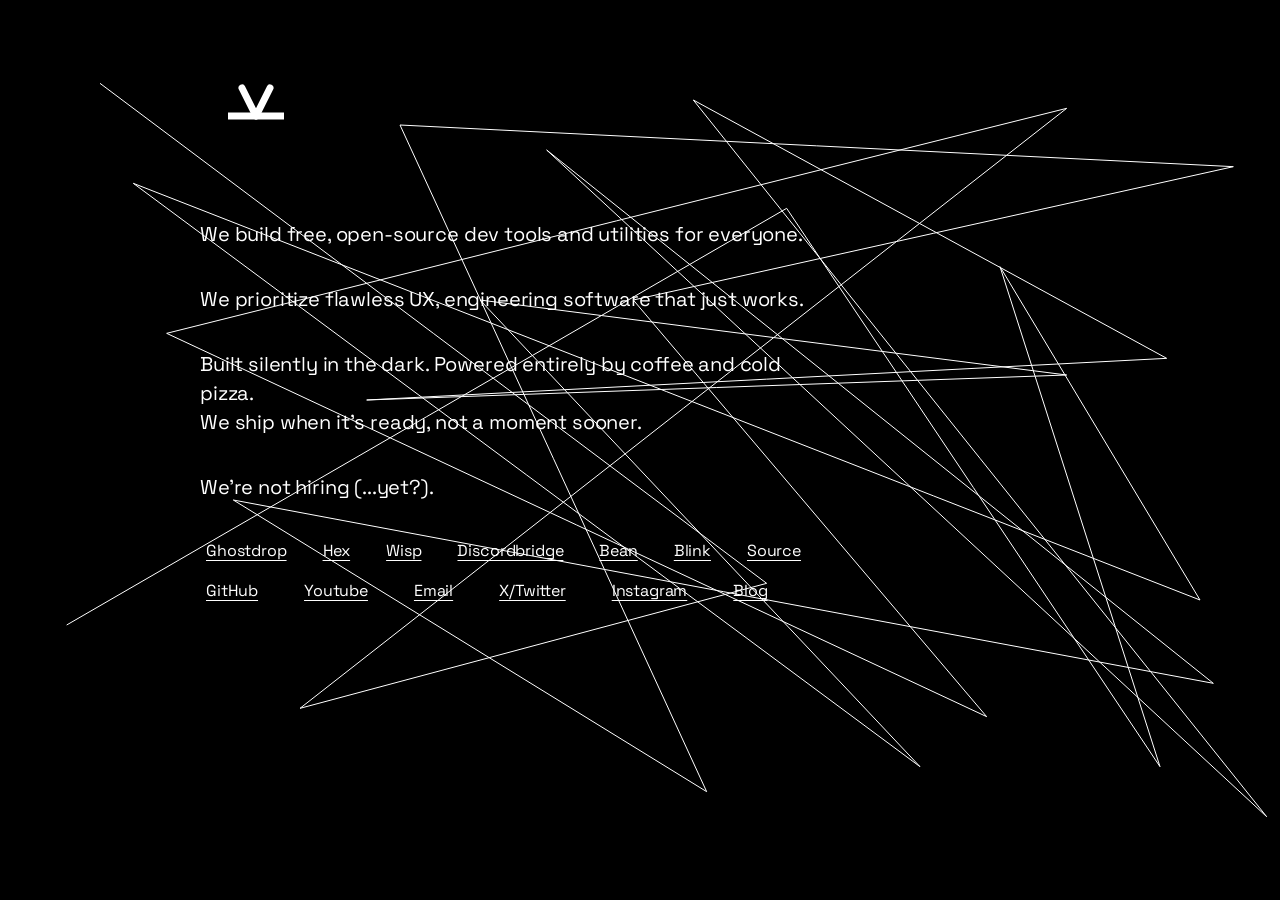
==== index.html @ b557cba9 "added links to Bean and Blink projects" ====
<!DOCTYPE html>
<html lang="en">
<head>
<meta charset="UTF-8">
<meta name="viewport" content="width=device-width, initial-scale=1.0">
<title>The Mizu Code Project</title>
<link rel="icon" type="image/png" href="logo.png">
<link rel="preconnect" href="https://fonts.googleapis.com">
<link rel="preconnect" href="https://fonts.gstatic.com" crossorigin>
<link href="https://fonts.googleapis.com/css2?family=Space+Grotesk:wght@400..700&display=swap" rel="stylesheet">
<link rel="stylesheet" href="styles.css">
</head>
<body>

<canvas id="bg"></canvas>

<div class="page">

    <div class="logo">
        <svg viewBox="0 0 64 64" fill="none">
            <path
                d="M16 32H48"
                stroke="white"
                stroke-width="4"
            />
            <path
                d="M24 16L32 32L40 16"
                stroke="white"
                stroke-width="4"
                stroke-linecap="round"
                stroke-linejoin="round"
            />
        </svg>
    </div>

    <div class="content">

        <p>
            We build free, open-source dev tools and utilities for everyone.
        </p>

        <p>
            We prioritize flawless UX, engineering software that just works. 
        </p>
        
        <p>
            Built silently in the dark. Powered entirely by coffee and cold pizza. <br>
            We ship when it's ready, not a moment sooner.
        </p>
        
        <p>
            We're not hiring (...yet?).
        </p>

        <div class="links">
            <a target="_blank" rel="noopener noreferrer" href="https://ghostdrop.qzz.io">Ghostdrop</a>
            <a target="_blank" rel="noopener noreferrer" href="https://hexcapes.qzz.io">Hex</a>
            <a target="_blank" rel="noopener noreferrer" href="https://wispproject.netlify.app">Wisp</a>
            <a target="_blank" rel="noopener noreferrer" href="https://modrinth.com/plugin/discord-bridge-mc">Discordbridge</a>
            <a target="_blank" rel="noopener noreferrer" href="https://github.com/SaaranshXd/bean">Bean</a>
            <a target="_blank" rel="noopener noreferrer" href="https://github.com/SaaranshXd/blink">Blink</a>
            <a target="_blank" rel="noopener noreferrer" href="https://github.com/SaaranshXd/MizuCode">Source</a>
        </div>

    </div>

    <div class="footer">
        <a target="_blank" rel="noopener noreferrer" href="https://github.com/SaaranshXd">GitHub</a>
        <a target="_blank" rel="noopener noreferrer" href="https://youtube.com/@Saaransh_Xd">Youtube</a>
        <a target="_blank" rel="noopener noreferrer" href="mailto:sillycat@mizucode.qzz.io">Email</a>
        <a target="_blank" rel="noopener noreferrer" href="https://x.com/Saaransh_Xdd">X/Twitter</a>
        <a target="_blank" rel="noopener noreferrer" href="https://instagram.com/@saaransh_xd">Instagram</a>
        <a target="_blank" rel="noopener noreferrer" href="/blog.html">Blog</a>
    </div>

</div>

<script src="index.js"></script>


</body>
</html>
---- styles.css ----
:root {
    --bg: #000000;
    --text: #ffffff;
    --selection-bg: #444444;
}

* {
    margin: 0;
    padding: 0;
    box-sizing: border-box;
}

html,
body {
    width: 100%;
    height: 100%;
}

body {
    font-family: "Space Grotesk", system-ui, Helvetica, Arial, sans-serif;
    line-height: 1.2;
    font-weight: 400;
    letter-spacing: -0.01rem;
    font-synthesis: none;
    text-rendering: optimizeLegibility;
    -webkit-font-smoothing: antialiased;
    -moz-osx-font-smoothing: grayscale;
    color: var(--text);
    background: var(--bg);
    overflow: hidden;
}

canvas {
    position: fixed;
    inset: 0;
    z-index: 0;
}

.page {
    position: relative;
    z-index: 1;

    height: 100vh;

    padding-top: 60px;
    padding-left: 200px;
}

.logo {
    width: 112px;
    margin-bottom: 48px;
}

.logo svg {
    width: 100%;
    display: block;
}

.content {
    max-width: 620px;
}

.content p {
    font-size: 20px;
    line-height: 1.45;
    margin-bottom: 36px;
    font-weight: 400;
}

.links {
    display: flex;
    gap: 24px;
    margin-top: 8px;
    margin-bottom: 15px;
}

.links a,
.footer a {
    color: #fff;
    text-decoration: underline;
    text-underline-offset: 4px;
    padding: 3px 6px;
}

.links a:hover,
.links a:focus-visible,
.footer a:hover,
.footer a:focus-visible {
    outline: 2px dotted rgba(255,255,255,.9);
    outline-offset: 3px;
}

.footer {
    display: flex;
    gap: 34px;
    margin-top: 15px;
    font-size: 16px;
}

a {
    transition: .12s ease;
}

@media (max-width: 900px) {

    body {
        overflow: auto;
    }

    .page {
        padding: 40px 24px;
        height: auto;
        min-height: 100vh;
    }

    .logo {
        margin-bottom: 36px;
    }

    .links {
        flex-wrap: wrap;
    }

    .footer {
        flex-wrap: wrap;
    }
}
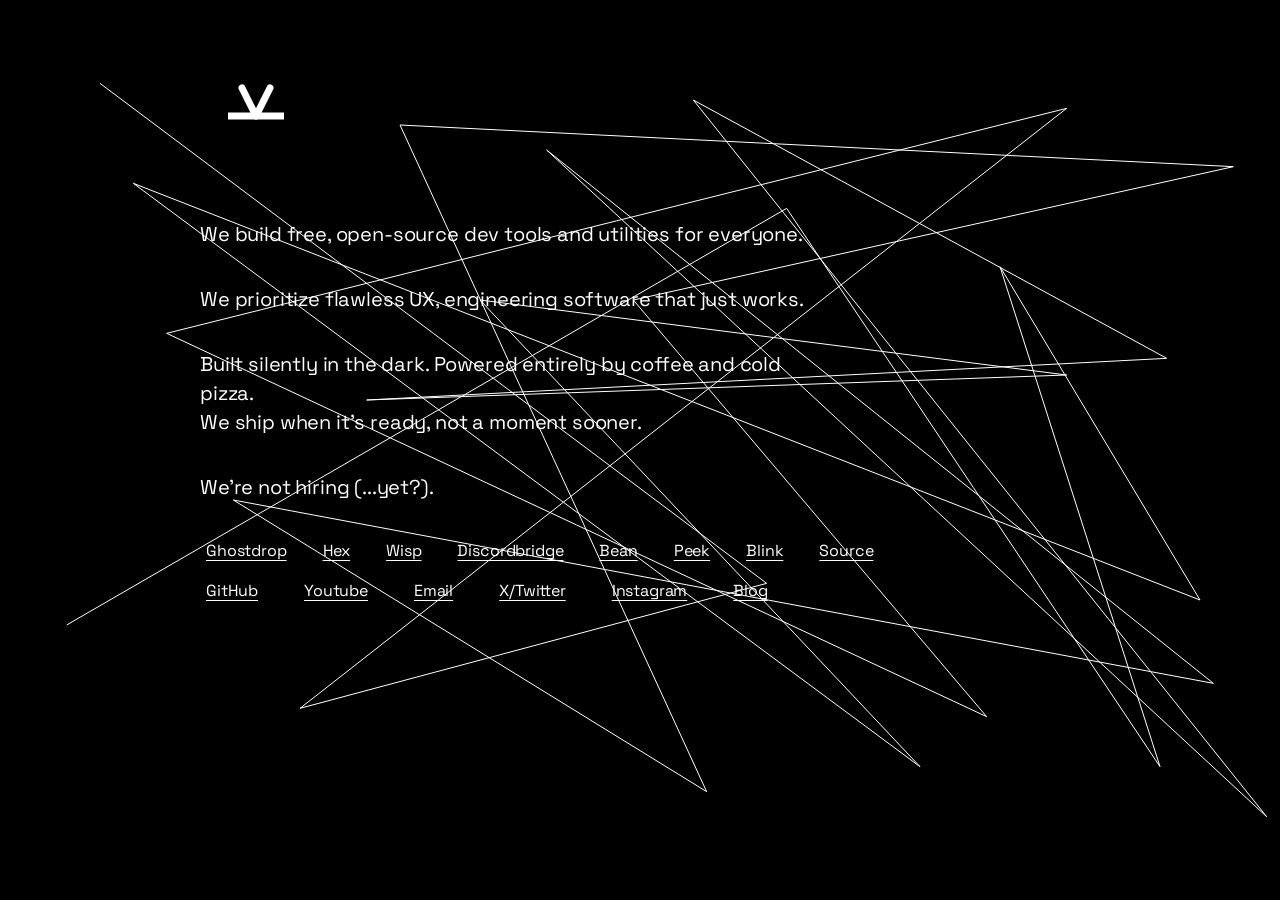
==== commit 7a472e93: "added link to Peek project and corrected GitHub link" ====
--- a/index.html
+++ b/index.html
@@ -57,15 +57,16 @@
             <a target="_blank" rel="noopener noreferrer" href="https://hexcapes.qzz.io">Hex</a>
             <a target="_blank" rel="noopener noreferrer" href="https://wispproject.netlify.app">Wisp</a>
             <a target="_blank" rel="noopener noreferrer" href="https://modrinth.com/plugin/discord-bridge-mc">Discordbridge</a>
-            <a target="_blank" rel="noopener noreferrer" href="https://github.com/SaaranshXd/bean">Bean</a>
-            <a target="_blank" rel="noopener noreferrer" href="https://github.com/SaaranshXd/blink">Blink</a>
-            <a target="_blank" rel="noopener noreferrer" href="https://github.com/SaaranshXd/MizuCode">Source</a>
+            <a target="_blank" rel="noopener noreferrer" href="https://github.com/SaaranshDx/bean">Bean</a>
+            <a target="_blank" rel="noopener noreferrer" href="https://github.com/SaaranshDx/peek">Peek</a>
+            <a target="_blank" rel="noopener noreferrer" href="https://github.com/SaaranshDx/blink">Blink</a>
+            <a target="_blank" rel="noopener noreferrer" href="https://github.com/SaaranshDx/MizuCode">Source</a>
         </div>
 
     </div>
 
     <div class="footer">
-        <a target="_blank" rel="noopener noreferrer" href="https://github.com/SaaranshXd">GitHub</a>
+        <a target="_blank" rel="noopener noreferrer" href="https://github.com/SaaranshDx">GitHub</a>
         <a target="_blank" rel="noopener noreferrer" href="https://youtube.com/@Saaransh_Xd">Youtube</a>
         <a target="_blank" rel="noopener noreferrer" href="mailto:sillycat@mizucode.qzz.io">Email</a>
         <a target="_blank" rel="noopener noreferrer" href="https://x.com/Saaransh_Xdd">X/Twitter</a>
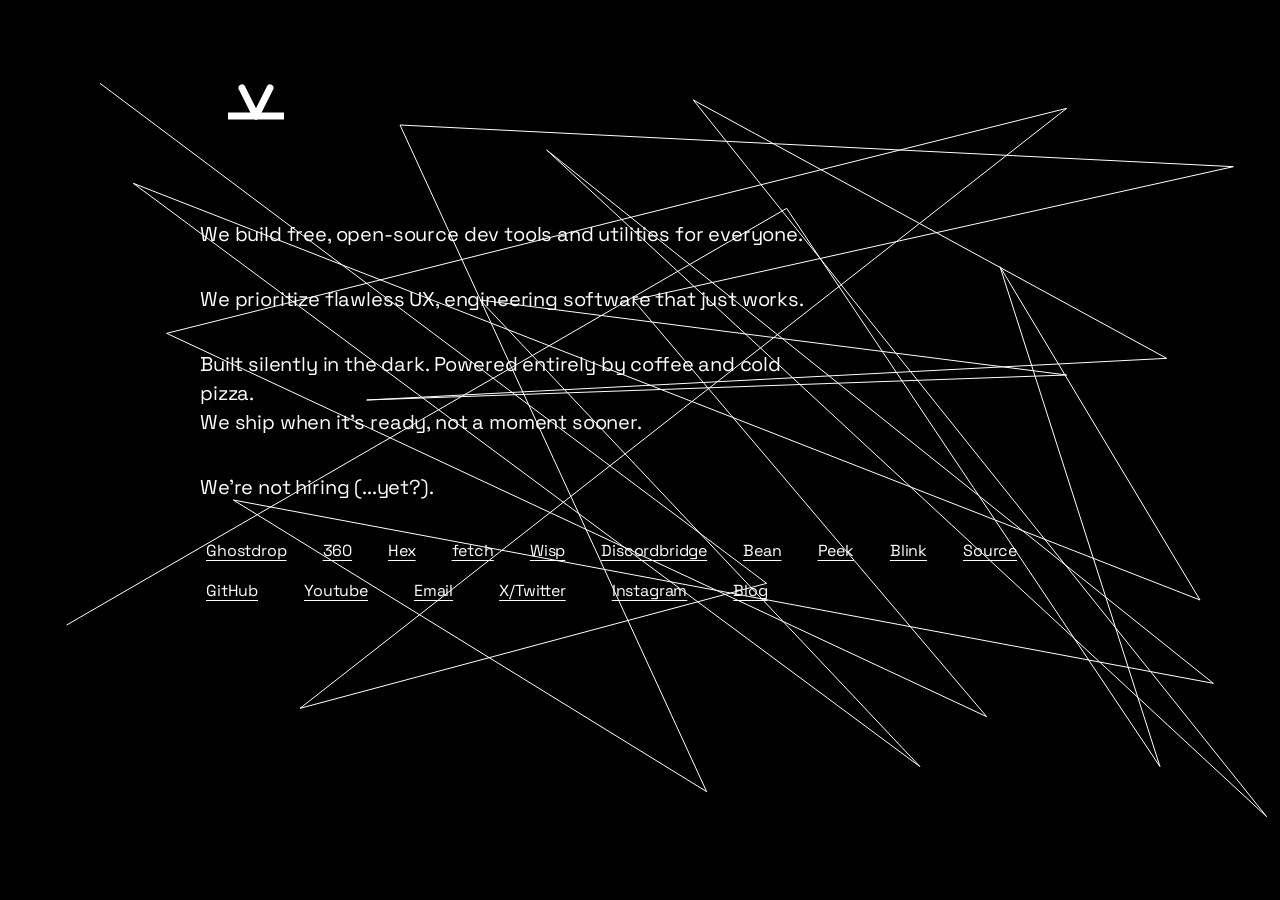
==== commit 035f38f2: "Update index.html" ====
--- a/index.html
+++ b/index.html
@@ -54,7 +54,9 @@
 
         <div class="links">
             <a target="_blank" rel="noopener noreferrer" href="https://ghostdrop.qzz.io">Ghostdrop</a>
+            <a target="_blank" rel="noopener noreferrer" href="https://github.com/SaaranshDx/360">360</a>
             <a target="_blank" rel="noopener noreferrer" href="https://hexcapes.qzz.io">Hex</a>
+            <a target="_blank" rel="noopener noreferrer" href="https://github.com/SaaranshDx/fetch">fetch</a>
             <a target="_blank" rel="noopener noreferrer" href="https://wispproject.netlify.app">Wisp</a>
             <a target="_blank" rel="noopener noreferrer" href="https://modrinth.com/plugin/discord-bridge-mc">Discordbridge</a>
             <a target="_blank" rel="noopener noreferrer" href="https://github.com/SaaranshDx/bean">Bean</a>
@@ -66,10 +68,10 @@
     </div>
 
     <div class="footer">
-        <a target="_blank" rel="noopener noreferrer" href="https://github.com/SaaranshDx">GitHub</a>
+        <a target="_blank" rel="noopener noreferrer" href="https://github.com/Saaransh-Xd">GitHub</a>
         <a target="_blank" rel="noopener noreferrer" href="https://youtube.com/@Saaransh_Xd">Youtube</a>
         <a target="_blank" rel="noopener noreferrer" href="mailto:sillycat@mizucode.qzz.io">Email</a>
-        <a target="_blank" rel="noopener noreferrer" href="https://x.com/Saaransh_Xdd">X/Twitter</a>
+        <a target="_blank" rel="noopener noreferrer" href="https://x.com/SaaranshXd">X/Twitter</a>
         <a target="_blank" rel="noopener noreferrer" href="https://instagram.com/@saaransh_xd">Instagram</a>
         <a target="_blank" rel="noopener noreferrer" href="/blog.html">Blog</a>
     </div>
@@ -80,4 +82,4 @@
 
 
 </body>
-</html>+</html>
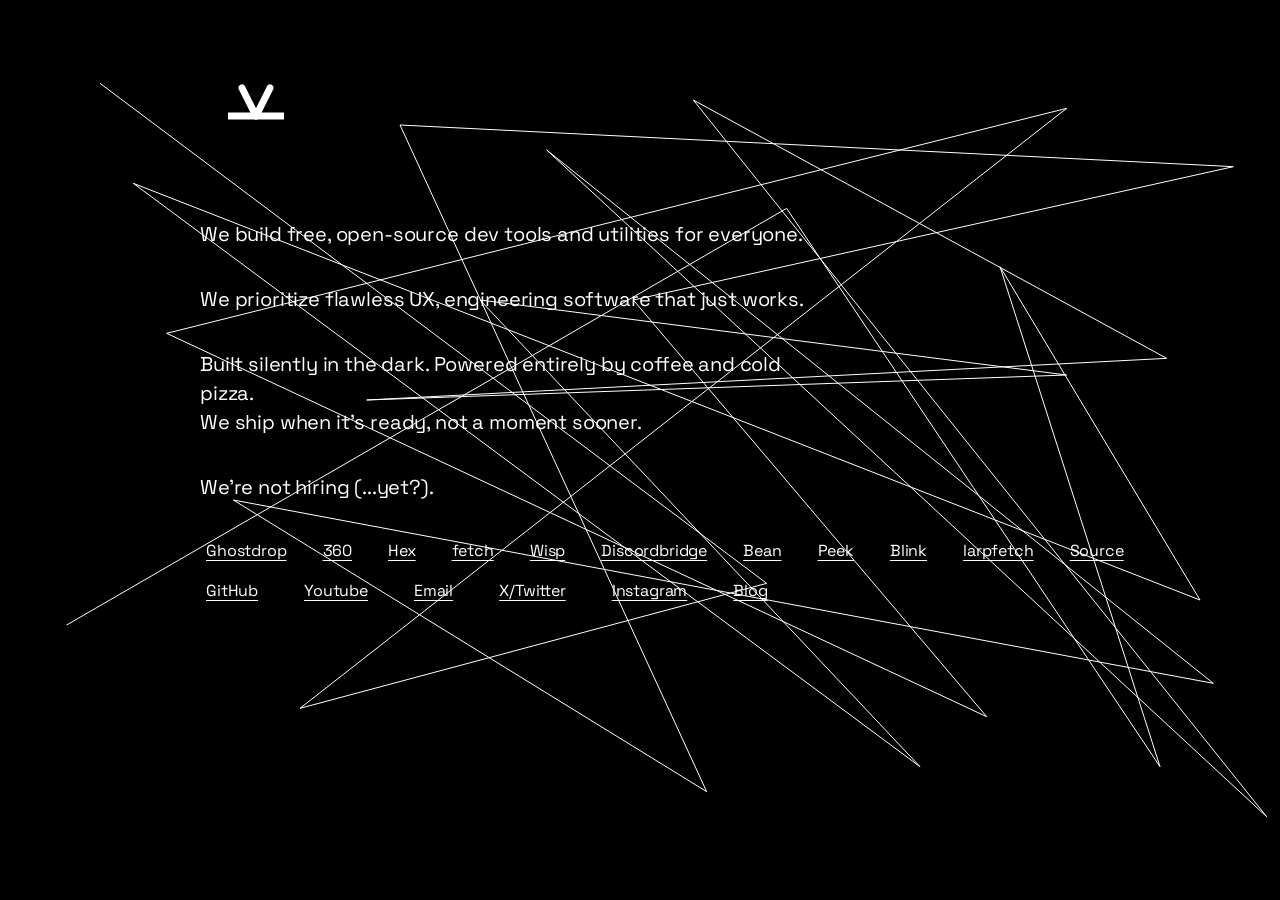
==== commit 7ee8d0a6: "Update index.html" ====
--- a/index.html
+++ b/index.html
@@ -62,7 +62,8 @@
             <a target="_blank" rel="noopener noreferrer" href="https://github.com/SaaranshDx/bean">Bean</a>
             <a target="_blank" rel="noopener noreferrer" href="https://github.com/SaaranshDx/peek">Peek</a>
             <a target="_blank" rel="noopener noreferrer" href="https://github.com/SaaranshDx/blink">Blink</a>
-            <a target="_blank" rel="noopener noreferrer" href="https://github.com/SaaranshDx/MizuCode">Source</a>
+            <a target="_blank" rel="noopener noreferrer" href="https://github.com/SaaranshDx/larpfetch">larpfetch</a>
+            <a target="_blank" rel="noopener noreferrer" href="https://github.com/SaaranshDx/MizuCode">Source</a>            
         </div>
 
     </div>
